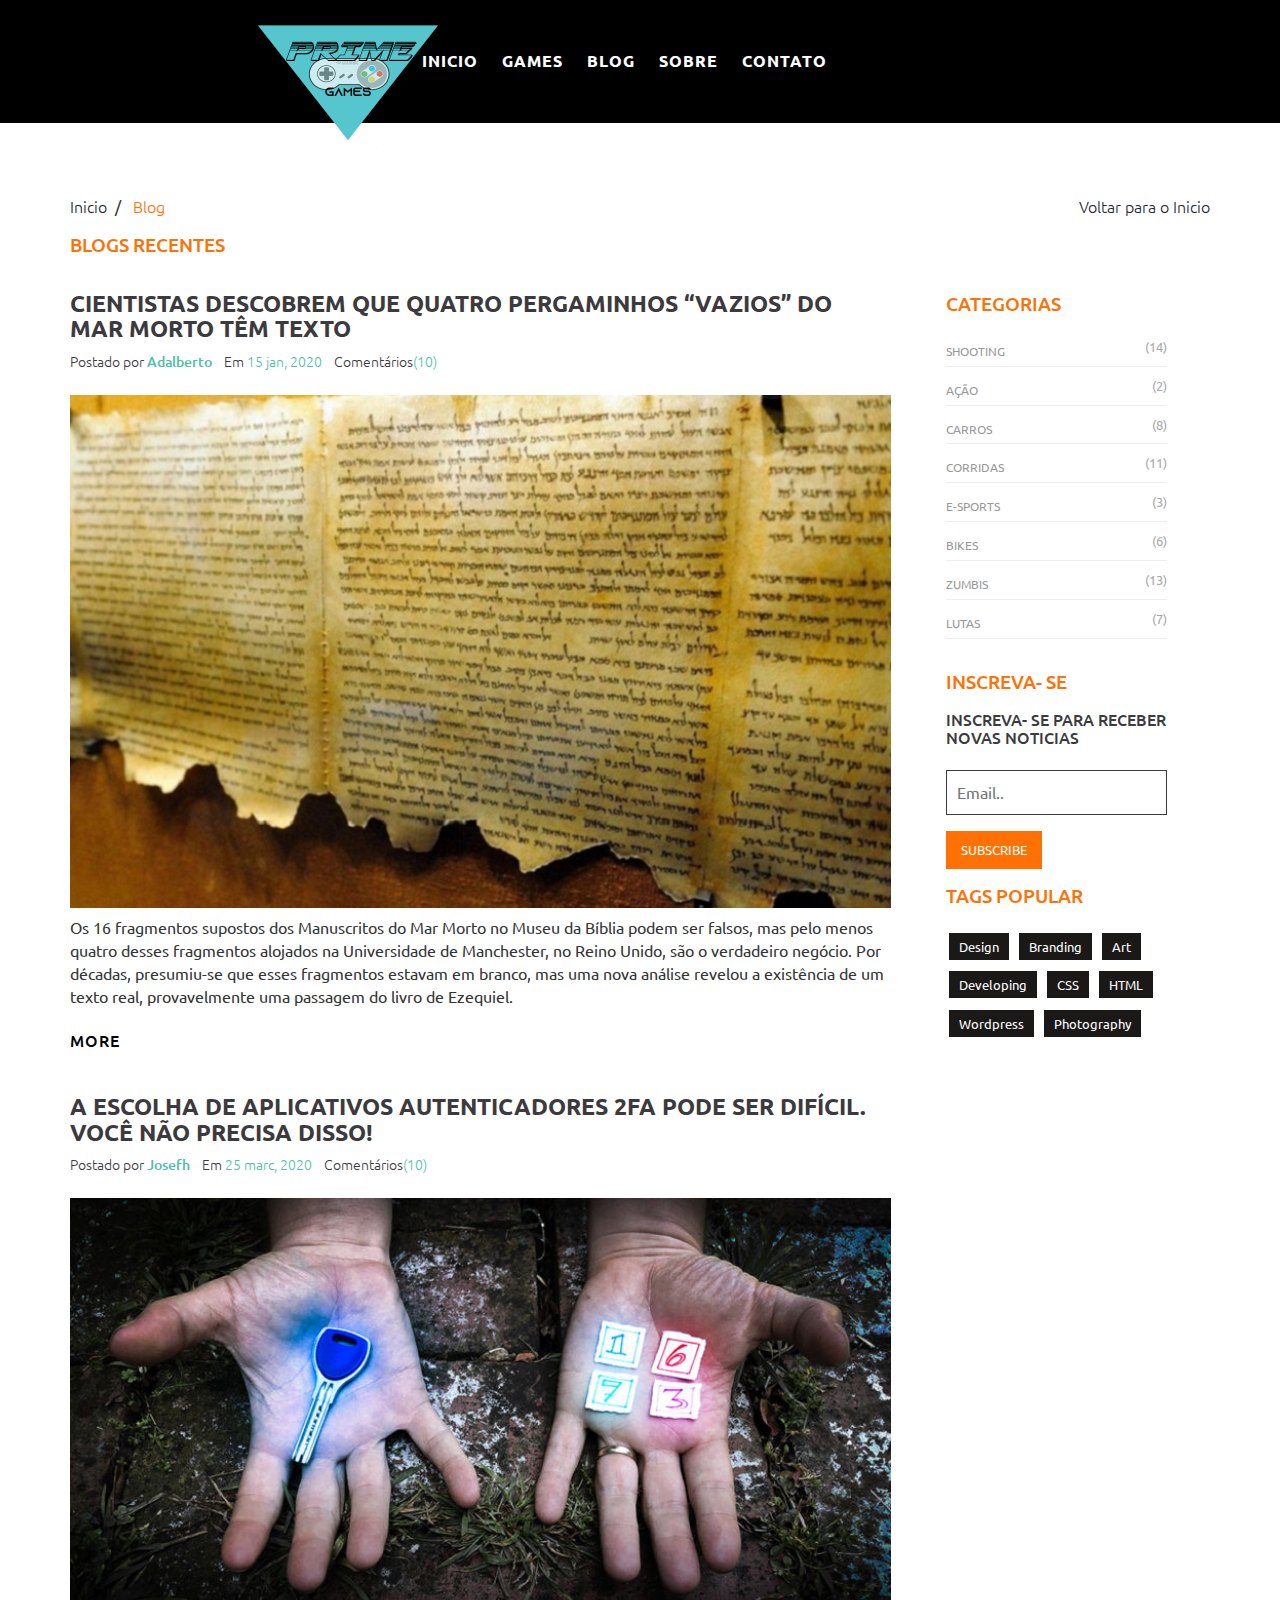
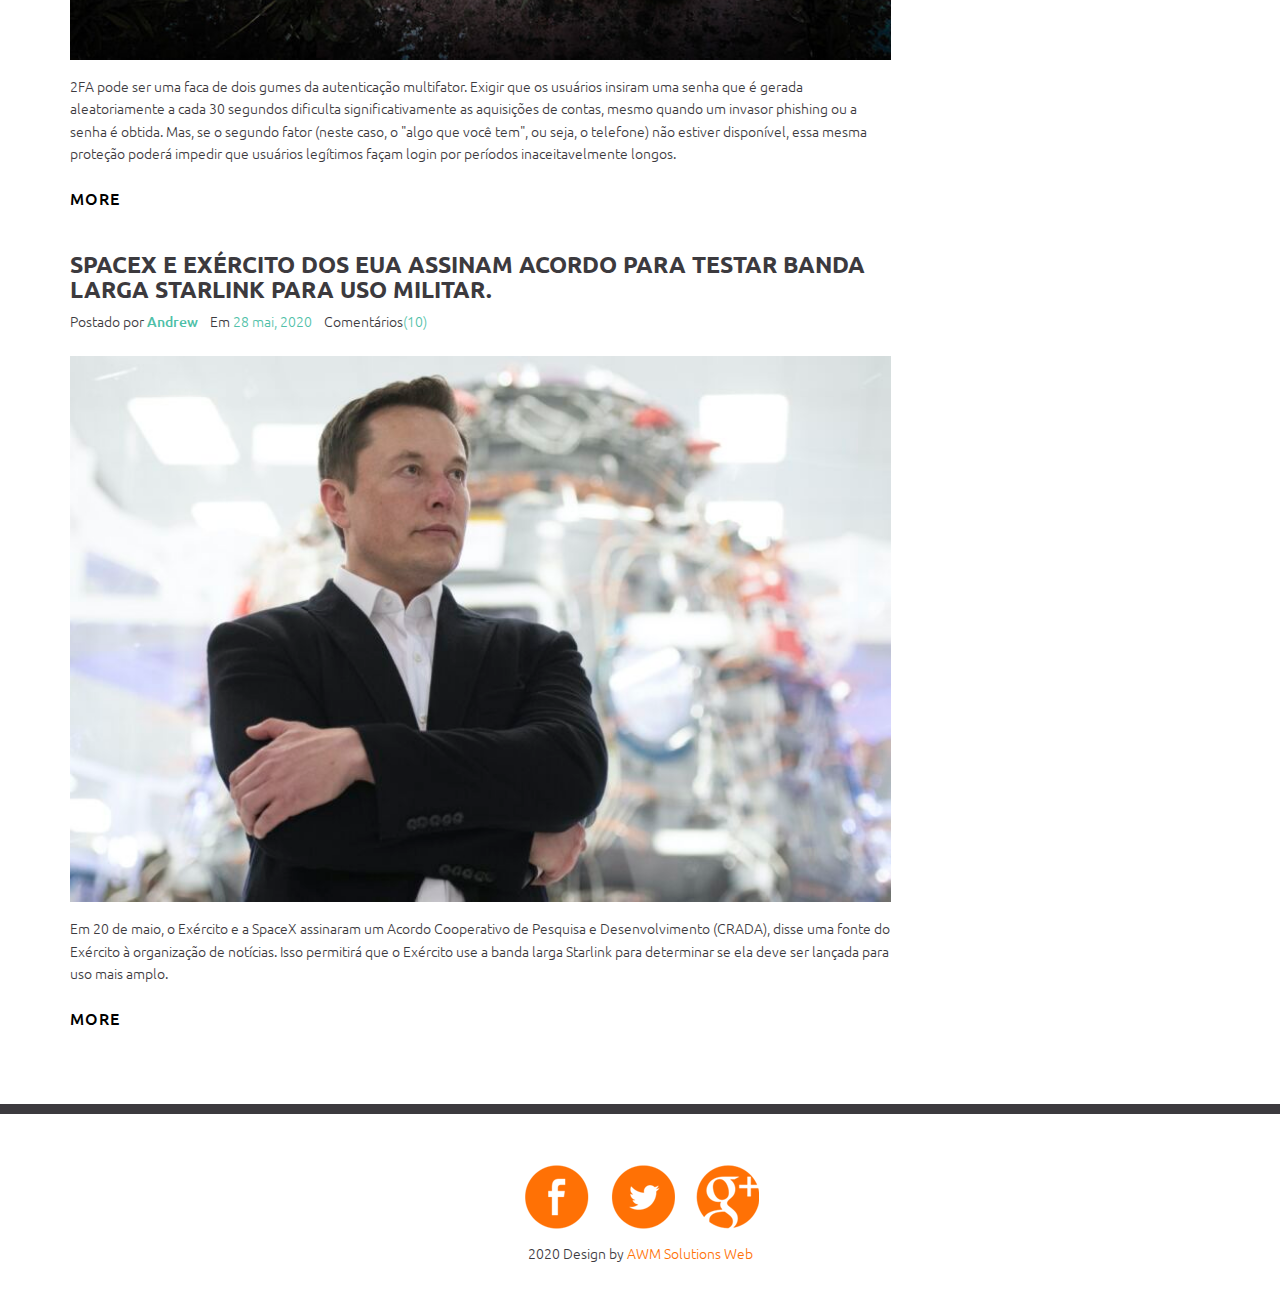
==== blog.html @ 337adcaf "AlteracaoBlogInicio" ====
<!--A Design by W3layouts
Author: W3layout
Author URL: http://w3layouts.com
License: Creative Commons Attribution 3.0 Unported
License URL: http://creativecommons.org/licenses/by/3.0/
-->
<!DOCTYPE HTML>
<html>
<head>
<title>Prime Games</title>
<link href="css/bootstrap.css" rel='stylesheet' type='text/css' />
<!-- jQuery (necessary for Bootstrap's JavaScript plugins) -->
<script src="js/jquery-1.11.0.min.js"></script>
<!-- Custom Theme files -->
<link href="css/style.css" rel='stylesheet' type='text/css' />
<!-- Custom Theme files -->
<meta name="viewport" content="width=device-width, initial-scale=1">
<script type="application/x-javascript"> addEventListener("load", function() { setTimeout(hideURLbar, 0); }, false); function hideURLbar(){ window.scrollTo(0,1); } </script>
<!-- Google Fonts -->
<link href='http://fonts.googleapis.com/css?family=Ubuntu:300,400,500,700' rel='stylesheet' type='text/css'>
</head>
<body>
<!-- Header Starts Here -->
<div class="header">
	<div class="container">
		<div class="logo">
			<a href="index.html"><img src="images/logo.png" alt=""></a>
		</div>
		<span class="menu"></span>
		<div class="navigation">
			<ul class="navig cl-effect-3" >
				<li><a href="index.html">Inicio</a></li>
				<li><a href="games.html">Games</a></li>
				<li><a href="blog.html">Blog</a></li>
				<li><a href="features.html">Sobre</a></li>
				<li><a href="contact.html">Contato</a></li>
			</ul>
			<script>
				$( "span.menu" ).click(function() {
				  $( ".navigation" ).slideToggle( "slow", function() {
				    // Animation complete.
				  });
				});
			</script>
			<div class="clearfix"></div>
		</div>
		<div class="clearfix"></div>
	</div>
</div>
<!-- Header Ends Here -->	
<!-- Games Page Starts here -->
<div class="games">
	<div class="container">
		<div class="page-path">
			<ul class="path-list">
				<li><a href="index.html">Inicio</a></li>&nbsp;&nbsp;/&nbsp;&nbsp;
				<li class="act">Blog</li>
			</ul>
			<p><a href="index.html">Voltar para o Inicio</a></p>
			<div class="clearfix"></div>
		</div>
		<h3 class="page-header">
			Blogs recentes
		</h3>
		<div class="blog-content">
			<div class="blog-post">
				<h3><a href="#">Cientistas descobrem que quatro pergaminhos “vazios” do Mar Morto têm texto</a></h3>
				<div class="post-details">
					<p>Postado por <a href="#">Adalberto</a> &nbsp;&nbsp; Em <span>15 jan, 2020</span> &nbsp;&nbsp; Comentários<span>(10)</span></p>
				</div>
				<img src="images/pegaminho.jpg" alt="">
				Os 16 fragmentos supostos dos Manuscritos do Mar Morto no Museu da Bíblia podem ser falsos, mas pelo menos quatro desses fragmentos alojados na Universidade de Manchester, no Reino Unido, são o verdadeiro negócio. Por décadas, presumiu-se que esses fragmentos estavam em branco, mas uma nova análise revelou a existência de um texto real, provavelmente uma passagem do livro de Ezequiel.</p>
				<nav class="cl-effect-3"><a href="#">More</a></nav>
			</div>
			<div class="blog-post">
				<h3><a href="#">A escolha de aplicativos autenticadores 2FA pode ser difícil. Você não precisa disso!</a></h3>
				<div class="post-details">
					<p>Postado por <a href="#">Josefh</a> &nbsp;&nbsp; Em <span>25 marc, 2020</span> &nbsp;&nbsp; Comentários<span>(10)</span></p>
				</div>
				<img src="images/BlogKey.jpg" alt="">
				<p>2FA pode ser uma faca de dois gumes da autenticação multifator. Exigir que os usuários insiram uma senha que é gerada aleatoriamente a cada 30 segundos dificulta significativamente as aquisições de contas, mesmo quando um invasor phishing ou a senha é obtida. Mas, se o segundo fator (neste caso, o "algo que você tem", ou seja, o telefone) não estiver disponível, essa mesma proteção poderá impedir que usuários legítimos façam login por períodos inaceitavelmente longos.</p>
				<nav class="cl-effect-3"><a href="#">More</a></nav>
			</div>
			<div class="blog-post">
				<h3><a href="#">SpaceX e Exército dos EUA assinam acordo para testar banda larga Starlink para uso militar.</a></h3>
				<div class="post-details">
					<p>Postado por <a href="#">Andrew</a> &nbsp;&nbsp; Em <span>28 mai, 2020</span> &nbsp;&nbsp; Comentários<span>(10)</span></p>
				</div>
				<img src="images/elonMuskArmy.jpg" alt="">
				
				<p>Em 20 de maio, o Exército e a SpaceX assinaram um Acordo Cooperativo de Pesquisa e Desenvolvimento (CRADA), disse uma fonte do Exército à organização de notícias. Isso permitirá que o Exército use a banda larga Starlink para determinar se ela deve ser lançada para uso mais amplo.</p>
				<nav class="cl-effect-3"><a href="#">More</a></nav>
			</div>
		</div>
		<div class="blog-sidebar">
			<h3 class="page-header">Categorias</h3>
			<ul class="product-categories color"><li class="cat-item cat-item-42"><a href="#">Shooting</a> <span class="count">(14)</span></li>
				<li class="cat-item cat-item-60"><a href="#">Ação</a> <span class="count">(2)</span></li>
				<li class="cat-item cat-item-54"><a href="#">Carros</a> <span class="count">(8)</span></li>
				<li class="cat-item cat-item-55"><a href="#">Corridas</a> <span class="count">(11)</span></li>
				<li class="cat-item cat-item-64"><a href="#">E-Sports</a> <span class="count">(3)</span></li>
				<li class="cat-item cat-item-56"><a href="#">Bikes</a> <span class="count">(6)</span></li>
				<li class="cat-item cat-item-57"><a href="#">Zumbis</a> <span class="count">(13)</span></li>
				<li class="cat-item cat-item-58"><a href="#">Lutas</a> <span class="count">(7)</span></li>
			 </ul>
			<h3 class="page-header">Inscreva- se</h3>
			<div class="subscribe">
				<h4>Inscreva- se para receber novas noticias</h4>
				<input type="text" placeholder="Email.." required="" />
				<input type="submit" value="Subscribe" />
			</div>
			<h3 class="page-header">Tags Popular</h3>
			<ul class="tags_links">
					<li><a href="#">Design</a></li>
					<li><a href="#">Branding</a></li>
					<li><a href="#">Art</a></li>
					<li><a href="#">Developing</a></li>
					<li><a href="#">CSS</a></li>
					<li><a href="#">HTML</a></li>
					<li><a href="#">Wordpress</a></li>
					<li><a href="#">Photography</a></li>
			</ul>

		</div>
		<div class="clearfix"></div>
		
	</div>
</div>
<!-- What New Part Endss Here -->
<!-- Footer Starts Here -->
<div class="footer">
	<div class="container">
		<ul class="social">
			<li><i class="fa"></i></li>
			<li><i class="fb"></i></li>
			<li><i class="fc"></i></li>
		</ul>
		<p>2020 Design by <a href="">AWM Solutions Web</a></p>
	</div>
	
</div>
<!-- Footer Ends Here -->
</body>
</html>
---- css/style.css ----
/*
Author: W3layout
Author URL: http://w3layouts.com
License: Creative Commons Attribution 3.0 Unported
License URL: http://creativecommons.org/licenses/by/3.0/
*/
h4, h5, h6,
h1, h2, h3 {margin-top: 0;}
ul, ol {margin: 0;padding:0;}
p {margin: 0;}
body a:hover{
	transition:0.5s all;
	-webkit-transition:0.5s all;
	-o-transition:0.5s all;
	-moz-transition:0.5s all;
	-ms-transition:0.5s all;
	text-decoration:none;
}
html, body{
	font-family: 'Ubuntu', sans-serif;
	font-size:100%;
	background:#fff;
}
/*-- Header Part Starts Here --*/
.header{
	background:#000000;
	padding:2em 0;
	position:relative;
}
.logo{
	position:absolute;
	top:0;
	left:10%;
	padding-top: 0%;
}

.logo img{
	margin-left: 15%;
	width: 25%;
}
.navigation{
	width:70%;
	float:right;
}
ul.navig{
	padding:0;
	width: 65%;
	float: left;
	margin-top: 10px;
}
ul.navig li{
	display: inline-block;
	margin:0 10px;
}
ul.navig li a{
	text-transform:uppercase;
	font-size:1em;
	color:#fff;
	font-weight:700;
}
ul.navig li a:hover{
	color:#ff7105;
}
.search-bar{
	width:35%;
	float:right;
}
.search-bar input[type="text"]{
	width:70%;
	padding:10px;
	border:0;
	background:#4fbfa8;
	margin: 0 -4px 0 0;
	display: inline-block;
	outline: none;
	-webkit-appearance: none;
	vertical-align: -webkit-baseline-middle;
	color:#fff;
}
.search-bar input[type="submit"]{
	width:20%;
	padding:10px;
	background:#ff7105 url(../images/search.png)no-repeat 15px;
	outline:none;
	-webkit-appearance: none;
	border:0;
	display: inline-block;
	vertical-align: -webkit-baseline-middle;
}
.banner{
	background:url(../images/valorant.jpg)no-repeat;
	background-size:cover;
	-webkit-background-size:cover;
	-o-background-size:cover;
	-moz-background-size:cover;
	-ms-background-size:cover;
	min-height:650px;
}
@media(max-width:1440px){
	.banner{
		min-height:600px;	
	}
}
.banner-bot{
	padding:4em 0;
	text-align:center;
}
.banner-bot h2{
	font-size:4em;
	font-weight:700;
	color:#000;
	margin:0em 0 0.5em 0;
}
.banner-bot p{
	font-size:1.1em;
	font-weight:500;
	color:#000;
	line-height:1.8em;
	margin:0 0 0.5em;
}
.banner-bot p:nth-of-type(2){
	font-weight:100;
	font-size:0.875em;
	margin-bottom:2em;
}
.banner-bot a{
	font-size:2em;
	text-transform:uppercase;
	font-weight:700;
	color:#000;
}
nav a , ul.navig a{
	position: relative;
	display: inline-block;
	margin: 0px 0px 10px;
	outline: none;
	color: #fff;
	text-decoration: none;
	text-transform: uppercase;
	letter-spacing: 1px;
	font-weight: 400;
	text-shadow: 0 0 1px rgba(255,255,255,0.3);
	font-size: 1.35em;
}
nav a:hover,
nav a:focus, ul.navig a:hover, ul.navig a:focus {
	outline: none;
}
.cl-effect-3 a {
	padding: 8px 0;
}

.cl-effect-3 a::after {
	position: absolute;
	top: 100%;
	left: 0;
	width: 100%;
	height: 4px;
	background: #ff7105;
	content: '';
	opacity: 0;
	-webkit-transition: opacity 0.3s, -webkit-transform 0.3s;
	-moz-transition: opacity 0.3s, -moz-transform 0.3s;
	transition: opacity 0.3s, transform 0.3s;
	-webkit-transform: translateY(10px);
	-moz-transform: translateY(10px);
	transform: translateY(10px);
}

.cl-effect-3 a:hover::after,
.cl-effect-3 a:focus::after {
	opacity: 1;
	-webkit-transform: translateY(0px);
	-moz-transform: translateY(0px);
	transform: translateY(0px);
}

/*-- Header Part Ends Here --*/
/*-- Gallery Part Starts Here --*/
.gallery{
	background:#4fbfa8;
	padding:2em 0;
	text-align:center;
}
.gallery h3{
	font-size:4em;
	font-weight:700;
	color:#fff;
	margin:0em 0 0.5em 0;
}
/*-- MIXTUP PART --*/
/*	Strip
/*-----------------------------------------------------------------------------------*/
.b-link-stripe{
	position:relative;
	display:inline-block;
	vertical-align:top;
	font-family: 'Open Sans', sans-serif;
	font-weight: 300;
	overflow:hidden;
}
.b-link-stripe .b-wrapper{
	position:absolute;
	width:100%;
	height:100%;
	top:0;
	left:0;
	text-align:center;
	color:#ffffff;
	overflow:hidden;
}
.b-link-stripe .b-line{
	position:absolute;
	top:0;
	bottom:0;
	width:20%;
	background:rgba(15, 207, 140, 0.9);
	transition:all 0.5s linear;
	-moz-transition:all 0.5s linear;
	-ms-transition:all 0.5s linear;
	-o-transition:all 0.5s linear;
	-webkit-transition:all 0.5s linear;
	opacity:0;
	visibility:hidden; /* lt-ie9 */
}
/*-----------------------------------------------------------------------------------*/
/*	Animation effects
/*-----------------------------------------------------------------------------------*/
.b-animate-go{
	text-decoration:none;
}
.b-animate{
	transition: all 0.5s;
	-moz-transition: all 0.5s;
	-ms-transition: all 0.5s;
	-o-transition: all 0.5s;
	-webkit-transition: all 0.5s;
	visibility: hidden;
	font-size:1.1em;
	font-weight:700;
}
.b-animate img{
	margin-top:16%;
	display: -webkit-inline-box;
}
/* lt-ie9 */
.b-animate-go:hover .b-animate{
	visibility:visible;
}
.b-from-left{
	position:relative;
	left:-100%;
}
.b-animate-go:hover .b-from-left{
	left:0;
}
span.m_4{
	font-size:14px;
	font-weight:400;
}
p.m_5 {
	margin: 2% auto 5%;
	width: 70%;
	color: #283A47;
	font-size: 1.1em;
	font-weight: 600;
	line-height: 1.5em;
	text-align: center;
}
ul#filters {
	padding: 0px;
	margin:1em 0;
}
/*--team--*/
.team{
	background:#fff;
	padding:0 0 9% 0;
}
.col_1_of_4:first-child {
	margin-left: 0;
}
.span_1_of_4 {
	width: 22.8%;
}
.col_1_of_4 {
	display: block;
	float: left;
	margin: 1% 0 1% 2.6%;
	background: #FFF;
}
/* lt-ie9 */
.b-link-stripe:hover .b-line{
	visibility:visible;
}
.b-link-stripe .b-line1{
	left:0;
}
.b-link-stripe .b-line2{
	left:20%;
	transition-delay:0.1s !important;
	-moz-transition-delay:0.1s !important;
	-ms-transition-delay:0.1s !important;
	-o-transition-delay:0.1s !important;
	-webkit-transition-delay:0.1s !important;
}
.b-link-stripe .b-line3{
	left:40%;
	transition-delay:0.2s !important;
	-moz-transition-delay:0.2s !important;
	-ms-transition-delay:0.2s !important;
	-o-transition-delay:0.2s !important;
	-webkit-transition-delay:0.2s !important;
}
.b-link-stripe .b-line4{
	left:60%;
	transition-delay:0.3s !important;
	-moz-transition-delay:0.3s !important;
	-ms-transition-delay:0.3s !important;
	-o-transition-delay:0.3s !important;
	-webkit-transition-delay:0.3s !important;
}
.b-link-stripe .b-line5{
	left:80%;
	transition-delay:0.4s !important;
	-moz-transition-delay:0.4s !important;
	-ms-transition-delay:0.4s !important;
	-o-transition-delay:0.4s !important;
	-webkit-transition-delay:0.4s !important;
}
.b-link-stripe:hover .b-line{
	opacity:1;
}

#filters {
	margin: 3% 0;
	padding: 0;
	list-style: none;
	text-align: center;
}
	#filters li {
		display: -webkit-inline-box;
		margin:0 10px;
	}
	#filters li span {
		display: block;
		padding: 10px 20px;
		text-decoration: none;
		color: #fff;
		cursor: pointer;
		font-size:1.5em;
		font-weight: 400;
		text-transform:uppercase;
		border:2px solid #fff;
		border-radius: 50%;
		-webkit-border-radius: 50%;
		-o-border-radius: 50%;
		-moz-border-radius: 50%;
		
	}
	#filters li span.active {
		background:none;
		color: #ff7105;
		border:none;
		border:2px solid #ff7105;
	}
 	#portfoliolist .portfolio {
		width: 30%;
		margin: 2% 2% 0 0;
		display:none;
		float:left;
		overflow:hidden;
	}
	div#portfoliolist {
		padding: 10px 0px;
}
.portfolio.app.mix_all {
width: 55%!important;
}
.portfolio.icon.mix_all {
width: 39%!important;
margin-right: 0!important;
}
.portfolio.logos.mix_all {
width: 42%!important;
}	
.portfolio.card.mix_all {
width: 25%!important;
}
	.portfolio-wrapper {
		overflow:hidden;
		position: relative !important;
		cursor:pointer;
	}
	.portfolio img {
		max-width:100%;
		/*--position: relative;--*/
		transition: all 300ms!important;
		-webkit-transition: all 300ms!important;
		-moz-transition: all 300ms!important;
	}
	.portfolio .label {
		position: absolute;
		width: 100%;
		height:40px;
		bottom:-40px;
	}
	.portfolio .label-bg {
			background: #22B4B8;
			width: 100%;
			height:100%;
			position: absolute;
			top:0;
			left:0;
		}
		.portfolio .label-text {
			color:#fff;
			position: relative;
			z-index:500;
			padding:5px 8px;
		}
			
			.portfolio .text-category {
				display:block;
				font-size:9px;
				font-size: 12px;
				text-transform:uppercase;
			}
/* Self Clearing Goodness */
.container:after { content: "\0020"; display: block; height: 0; clear: both; visibility: hidden; }
.clearfix:before,
.clearfix:after,
.row:before,
.row:after {
  content: '\0020';
  display: block;
  overflow: hidden;
  visibility: hidden;
  width: 0;
  height: 0; }
.row:after,
.clearfix:after {
  clear: both; }
.row,
.clearfix {
  zoom: 1; }

.clear {
  clear: both;
  display: block;
  overflow: hidden;
  visibility: hidden;
  width: 0;
  height: 0;
}
.b-wrapper:hover {
	background: rgba(255, 113, 5, 0.47);
	transition: 0.5s all;
	-webkit-transition: 0.5s all;
	-o-transition: 0.5s all;
	-moz-transition: 0.5s all;
	-ms-transition: 0.5s all;
	
}
/*-- MIXTUP PART --*/
/*-- Gallery Part Ends Here --*/
/*-- Video search Parts starts Here --*/
.video-serch{
	background:url(../images/fortniteEdit.jpg)no-repeat;
	background-size:cover;
	-webkit-background-size:cover;
	-moz-background-size:cover;
	-o-background-size:cover;
	-ms-background-size:cover;
	padding:4em 0;
}

.vid-col p{
	font-size:1.2em;
	font-weight:500;
	font-style:italic;
	color:#fff;
	line-height:1.8em;
	margin:0.5em 0;
	text-shadow: 0 0 0.2em #000, 0 0 0.2em #f87;
}
.vid-col p:nth-of-type(2){
	font-style:normal;
	font-size:0.875em;
	font-weight:100;
	margin:1em 0;
}
.more{
	margin:2em 0;
}
.more a{
	font-size:0.875em;
	color:#fff;
	background:#ff7105;
	padding:10px 15px;
	font-weight:500;
}
.more a:hover{
	background:#4fbfa8;
}
.vid-coll{
	position:relative;
}
.play-but{
	position:absolute;
	top:40%;
	left:40%;
}
.vid-coll img{
	width:100%;
}
	
/*-- Video search Parts Ends Here --*/
/*-- What new Part Starts Here --*/
.what-new{
	padding:2em 0 4em;
	text-align:center;
}
.what-new h3{
	font-size:4em;
	font-weight:700;
	color:#000;
	margin:0.5em 0;
}
.blog-news{
	border-bottom:1px solid rgba(60, 58, 62, 0.19);
	padding:0;
}
.blog-news-grid{
	padding:2em;
	border-right:1px solid rgba(60, 58, 62, 0.19);
	width:50%;
	float:left;
	text-align:left;
}
.news-grid-left{
	width:40%;
	margin-right:2%;
	float:left;
}
.news-grid-right{
	width:57%;
	float:left;
}
.news-grid-left h4{
	font-weight:500;
	color:#3c3a3e;
	font-size:10em;
	margin:-24px 0 -18px;
}
.news-grid-left small{
	font-size:1em;
	color:#3c3a3e;
	font-weight: 100;
	font-style: italic;
	padding-left:20px;
}	
.news-grid-right h4{
	font-size:1.3em;
	font-weight:500;
	color:#3c3a3e;
	margin:0 0 0.5em 0;
}
.news-grid-right p{
	font-size:1em;
	font-weight:100;
	color:#3c3a3e;
	line-height:1.6em;
}
.b_n_g{
	margin-right:0;
	border-right:0;
}
.b_n{
	border-bottom:0;
}
	
/*-- What new Part Ends Here --*/
/*-- Footer part Starts Here --*/
.footer{
	padding:2em 0;
	text-align:center;
	border-top:10px solid #3c3a3e;
}
ul.social{
	padding:0;
	margin:1em 0 0.5em 0;
}
ul.social li{
	display:inline-block;
	margin:0 5px;
}
ul.social li i{
	width:70px;
	height:70px;
	background:url(../images/social-icons.png)no-repeat;
	display:inline-block;
	cursor:pointer;
}
ul.social li i:hover{
	opacity:0.5;
}
ul.social li i.fa{
	background-position:0px 0px;
}
ul.social li i.fb{
	background-position:-70px 0px;
}
ul.social li i.fc{
	background-position:-142px 0px;
}
.footer p{
	font-size:0.85em;
	color:#3c3a3e;
	font-weight:100;
}
.footer p a{
	color:#ff7105;
}
.footer p a:hover{
	color:#4fbfa8;
}

/*-- Footer part Ends Here --*/
/*-- Games Page Starts Here --*/
.games{
	padding:4em 0 2em;
}
.page-path{
	margin:0.5em 0 1em;
}
.page-path p{
	font-size:1em;
	font-weight:300;
	color:#000;
	float:right;
}
ul.path-list{
	padding:0;
	float:left;
}
ul.path-list li{
	display: inline-block;
	font-size:1em;
	font-weight:300;
	color:#000;
}
ul.path-list li a:hover, .page-path p a:hover{
	color:#4fbfa8;
}
ul.path-list li.act{
	color:#ff7105;
}
h3.page-header{
	font-size:1.2em;
	color:#ff7105;
	font-weight:500;
	margin:0.5em 0 1em;
	text-transform:uppercase;
}
.main{
	width:85%;
	float:left;
}
.side-bar{
	width:15%;
	float:left;
	padding:10px 0;
	background: aliceblue;
}
.side-bar h4{
	font-size:1.1em;
	text-transform:uppercase;
	font-weight: 500;
	text-align:center;
	margin: 0 0 1em;
}
ul.game-list{
	padding:0;
	margin:0.5em 0; 
}
ul.game-list li{
	display:block;
	
}
ul.game-list li a{
	font-size:0.875em;
	color:#3c3a3e;
	font-weight:100;
	padding:0.2em 1em 0.5em;
	border-bottom:1px solid #3c3a3e;
	display:block;
	text-transform:uppercase;
}
ul.game-list li a:hover{
	color:#ff7105;
}
.view {
   width: 300px;
   height: 200px;
   margin: 10px;
   float: left;
   border: 10px solid #fff;
   overflow: hidden;
   position: relative;
   text-align: center;
   -webkit-box-shadow: 1px 1px 2px #e6e6e6;
   -moz-box-shadow: 1px 1px 2px #e6e6e6;
   box-shadow: 1px 1px 2px #e6e6e6;
   cursor: default;
   background: #fff url(../images/bgimg.jpg) no-repeat center center;
}
.view .mask,.view .content {
   width: 300px;
   height: 200px;
   position: absolute;
   overflow: hidden;
   top: 0;
   left: 0;
}
.view img {
   display: block;
   position: relative;
   width: 100%;
   min-height: 100%;
}
.view h2 {
   text-transform: uppercase;
   color: #fff;
   text-align: center;
   position: relative;
   font-size: 17px;
   padding: 10px;
   background: rgba(0, 0, 0, 0.8);
   margin: 20px 0 0 0;
}
.view p {
   font-family: Georgia, serif;
   font-style: italic;
   font-size: 12px;
   position: relative;
   color: #fff;
   padding: 10px 20px 20px;
   text-align: center;
}
.view a.info {
   display: inline-block;
   text-decoration: none;
   padding: 7px 14px;
   background: #000;
   color: #fff;
   text-transform: uppercase;
   -webkit-box-shadow: 0 0 1px #000;
   -moz-box-shadow: 0 0 1px #000;
   box-shadow: 0 0 1px #000;
}
.view a.info:hover {
   -webkit-box-shadow: 0 0 5px #000;
   -moz-box-shadow: 0 0 5px #000;
   box-shadow: 0 0 5px #000;
}
.view-first img {
   -webkit-transition: all 0.2s linear;
   -moz-transition: all 0.2s linear;
   -o-transition: all 0.2s linear;
   -ms-transition: all 0.2s linear;
   transition: all 0.2s linear;
}
.view-first .mask {
   -ms-filter: "progid: DXImageTransform.Microsoft.Alpha(Opacity=0)";
   filter: alpha(opacity=0);
   opacity: 0;
   background-color: rgba(219,127,8, 0.7);
   -webkit-transition: all 0.4s ease-in-out;
   -moz-transition: all 0.4s ease-in-out;
   -o-transition: all 0.4s ease-in-out;
   -ms-transition: all 0.4s ease-in-out;
   transition: all 0.4s ease-in-out;
}
.view-first h2 {
   -webkit-transform: translateY(-100px);
   -moz-transform: translateY(-100px);
   -o-transform: translateY(-100px);
   -ms-transform: translateY(-100px);
   transform: translateY(-100px);
   -ms-filter: "progid: DXImageTransform.Microsoft.Alpha(Opacity=0)";
   filter: alpha(opacity=0);
   opacity: 0;
   -webkit-transition: all 0.2s ease-in-out;
   -moz-transition: all 0.2s ease-in-out;
   -o-transition: all 0.2s ease-in-out;
   -ms-transition: all 0.2s ease-in-out;
   transition: all 0.2s ease-in-out;
}
.view-first p {
   -webkit-transform: translateY(100px);
   -moz-transform: translateY(100px);
   -o-transform: translateY(100px);
   -ms-transform: translateY(100px);
   transform: translateY(100px);
   -ms-filter: "progid: DXImageTransform.Microsoft.Alpha(Opacity=0)";
   filter: alpha(opacity=0);
   opacity: 0;
   -webkit-transition: all 0.2s linear;
   -moz-transition: all 0.2s linear;
   -o-transition: all 0.2s linear;
   -ms-transition: all 0.2s linear;
   transition: all 0.2s linear;
}
.view-first:hover img {
   -webkit-transform: scale(1.1,1.1);
   -moz-transform: scale(1.1,1.1);
   -o-transform: scale(1.1,1.1);
   -ms-transform: scale(1.1,1.1);
   transform: scale(1.1,1.1);
}
.view-first a.info {
   -ms-filter: "progid: DXImageTransform.Microsoft.Alpha(Opacity=0)";
   filter: alpha(opacity=0);
   opacity: 0;
   -webkit-transition: all 0.2s ease-in-out;
   -moz-transition: all 0.2s ease-in-out;
   -o-transition: all 0.2s ease-in-out;
   -ms-transition: all 0.2s ease-in-out;
   transition: all 0.2s ease-in-out;
}
.view-first:hover .mask {
   -ms-filter: "progid: DXImageTransform.Microsoft.Alpha(Opacity=100)";
   filter: alpha(opacity=100);
   opacity: 1;
}
.view-first:hover h2,
.view-first:hover p,
.view-first:hover a.info {
   -ms-filter: "progid: DXImageTransform.Microsoft.Alpha(Opacity=100)";
   filter: alpha(opacity=100);
   opacity: 1;
   -webkit-transform: translateY(0px);
   -moz-transform: translateY(0px);
   -o-transform: translateY(0px);
   -ms-transform: translateY(0px);
   transform: translateY(0px);
}
.view-first:hover p {
   -webkit-transition-delay: 0.1s;
   -moz-transition-delay: 0.1s;
   -o-transition-delay: 0.1s;
   -ms-transition-delay: 0.1s;
   transition-delay: 0.1s;
}
.view-first:hover a.info {
   -webkit-transition-delay: 0.2s;
   -moz-transition-delay: 0.2s;
   -o-transition-delay: 0.2s;
   -ms-transition-delay: 0.2s;
   transition-delay: 0.2s;
}
				
/*-- Games Page Ends Here --*/
/*-- Blog Page Starts Here ---*/
.blog-content{
	width:72%;
	float:left;
	margin-right:2%;
}
.blog-sidebar{
	width:25%;
	padding:0 2em;
	float:left;
}
.blog-post{
	margin:0.5em 0 2em;
}
.blog-post h3, .blog-post h3 a{
	font-size:1.2em;
	text-transform:uppercase;
	color:#3c3a3e;
	font-weight:700;
	margin:0;
}
.post-details{
	margin:0.5em 0;
}
.post-details p{
	font-size:1em;
	color:#3c3a3e;
	font-weight:100;
}
.post-details p a{
	font-weight:500;
	color:#4fbfa8
}
.post-details p span{
	color:#4fbfa8
}
.blog-post img{
	width:100%;
	margin:0.5em 0;
}
.blog-post h4{
	font-size: 1em;
	color:#3c3a3e;
	font-weight:500;
	text-transform:uppercase;
	margin:0.5em 0;
	line-height:1.6em;
}
.blog-post p{
	font-size:0.875em;
	color:#3c3a3e;
	font-weight:100;
	line-height:1.6em;
	margin:0.5em 0;
}
.blog-post nav a{
	font-size:1em;
	color:#000;
	font-weight:500;
	padding-bottom:0;
}
ul.product-categories{
	margin:0 0 2em;
	padding: 0;
	list-style-type: none;
}
ul.product-categories li {
	padding: 5px 0;
	border-bottom: 1px solid #eee;
	margin-bottom: 5px;
	text-transform: uppercase;
}
ul.product-categories li a:hover{
	text-decoration:none;
	color:#E23535;
}
.product-categories li span.count {
	float: right;
	margin-left: 6px;
	color: #aaa;
	font-size:0.8125em;
}
ul.product-categories li  a {
	-webkit-transition: background 350ms ease-in-out,border-color 350ms ease-in-out,color 150ms ease-in-out;
	-moz-transition: background 350ms ease-in-out,border-color 350ms ease-in-out,color 150ms ease-in-out;
	-ms-transition: background 350ms ease-in-out,border-color 350ms ease-in-out,color 150ms ease-in-out;
	-o-transition: background 350ms ease-in-out,border-color 350ms ease-in-out,color 150ms ease-in-out;
	transition: background 350ms ease-in-out,border-color 350ms ease-in-out,color 150ms ease-in-out;
	font-size: 12px;
	color: #999;
}

.blog-sidebar h3{
	padding:0;
}
.subscribe{
	margin:1em 0;
}
.subscribe h4{
	font-size:1em;
	color:#3c3a3e;
	font-weight:500;
	text-transform:uppercase;
	margin:0 0 0.5em;
}
.subscribe input[type="text"]{
	width:100%;
	border:1px solid #3c3a3e;
	padding:10px;
	margin:1em 0;
	outline:none;
	-webkit-appearance: none;
}
.subscribe input[type="submit"]{
	background:#ff7105;
	padding:10px 15px;
	color:#fff;
	text-transform:uppercase;
	outline:none;
	-webkit-appearance: none;
	border:0;
	font-size:0.8em;
}
.subscribe input[type="submit"]:hover{
	background:#4fbfa8;
	transition:0.5s all;
	-webkit-transition:0.5s all;
	-o-transition:0.5s all;
	-moz-transition:0.5s all;
	
}
ul.tags_links{
	padding:0;
	list-style:none;
	width:100%;
}
ul.tags_links li {
	display: inline-block;
	margin: 8px 3px;
}
ul.tags_links li a {
	color:#fff;
	font-size:0.8125em;
	background: #1a1918;
	padding: 5px 10px;
}
ul.tags_links li a:hover{
	text-decoration:none;
}
ul.tags_links li a:hover{
	background:#c5996c;
	color:#fff;
}
/*-- Blog Page Ends Here ---*/
/*-- About Page Starts Here --*/
.about-top{
	margin:0 0 2em;
}
.about-top img{
	float:left;
	margin-right:3%;
}
.about-details{
	width:60%;
	float:left;
}
.about-details h4{
	font-size:1.1em;
	text-transform:uppercase;
	font-weight:500;
	line-height:1.6em;
	margin-bottom:0.5em;
	color:#3c3a3e;
}
.about-details p, .blog-content p{
	font-size:0.875em;
	color:#3c3a3e;
	font-weight:100;
	line-height:1.6em;
	margin-bottom:1em;
}
.about-details a{
	font-size:0.875em;
	text-transform: uppercase;
	font-weight:300;
	background:#ff7105;
	padding:10px 15px;
	color:#fff;
}
.about-details a:hover, .caption a:hover{
	background:#4fbfa8;
}
.fetures{
	position:relative;
	margin:0 0 1em;
}
.fetures img{
	width:100%;
}
.caption{
	position:absolute;
	top:10%;
}
.caption a{
	font-size:0.875em;
	text-transform: uppercase;
	font-weight:300;
	background:#ff7105;
	padding:10px 15px;
	color:#fff;
}
/*-- About Page Ends Here --*/
/*-- Contact Page Starts Here --*/
.map iframe{
	width:100%;
	height:250px;
}
.map{
	margin:1em 0;
}
.contact-box{
	width:70%;
	float:left;
	margin-right:3%;
}
.address-box{
	width:27%;
	float:left;
}
.text{
	margin:1em 0;
}
.text input[type="text"]{
	width:31%;
	margin-right:2%;
	padding:10px;
	border:1px solid #ff7105;
	outline:none;
	-webkit-appearance:none;
}
.text textarea{
	width:97.7%;
	height:250px;
	border:1px solid #ff7105;
	outline:none;
	-webkit-appearance:none;
	padding:10px;
	resize:none;
}
.text-but{
	margin:1em 0;
	text-align:center;
}
.text-but input[type="submit"], .text-cmt input[type="submit"]{
	font-size:0.875em;
	color:#fff;
	text-transform:uppercase;
	background:#ff7105;
	padding:10px 20px;
	outline:none;
	-webkit-appearance:none;
	cursor: pointer;
	border:0;
}
.text-but input[type="submit"]:hover, .text-cmt input[type="submit"]:hover{
	background:#4fbfa8;
	transition:0.5s all;
	-webkit-transition:0.5s all;
	-o-transition:0.5s all;
	-moz-transition:0.5s all;
	-ms-transition:0.5s all;
}
.address-box h4{
	font-size:0.875em;
	color:#000;
	font-weight:500;
	text-transform:uppercase;
	margin-bottom:0.5em;
}
.address-box p{
	font-size:0.8em;
	font-weight:100;
	line-height:1.6em;
	margin:0.5em 0;
}
.address-box a{
	font-size:0.8em;
	color:#4fbfa8;
	font-weight:100;
}
/*-- Contact Page Ends Here --*/
/*-- Single Page Starts Here --*/
.comment-box{
	margin:2em 0;
}
.text-cmt{
	margin:1em 0;
}
.text-cmt input[type="text"]{
	width:47%;
	margin-right:2%;
	padding:10px;
	border:1px solid #ff7105;
	outline:none;
	-webkit-appearance:none;
}
.text-cmt textarea{
	width:96.4%;
	height:150px;
	border:1px solid #ff7105;
	outline:none;
	-webkit-appearance:none;
	padding:10px;
	resize:none;
}
/*-- Single Page Ends Here --*/
/*-- Media Queries Starts Here --*/
@media(max-width:1024px){
	.logo a img {
		width: 65%;
	}
	.navigation {
		width: 76%;
	}
	.header {
		padding: 2em 0 1em;
	}
	ul.navig li a {
		font-size: 0.875em;
	}
	ul.navig {
		margin-top: 0px;
	}
	.banner {
		min-height: 369px;
	}
	.news-grid-left h4 {
		font-size: 8em;
		margin: -16px 0 -10px;
	}
	.news-grid-right h4 {
		font-size: 1.1em;
	}
	.news-grid-right p {
		font-size: 0.875em;
	}
	.view, .view .mask, .view .content {
		width: 235px;
		height: 165px;
	}
	.view-first img {
		width: 100%;
	}
	.about-details {
		width: 52%;
	}
	.about-details h4 {
		font-size: 1em;
	}
	.text input[type="text"]:nth-of-type(3) {
		margin-right: 0;
	}
}
@media(max-width:768px){
	span.menu{
		width:32px;
		height:32px;
		background:url(../images/nav.png)no-repeat;
		display: inline-block;
		cursor: pointer;
	}
	.navigation{
		width:100%;
		display: none;
		text-align:center;
		background:#fff;
		padding:0.5em 0;
		margin-top:10px;
	}
	ul.navig{
		float:none;
		width:100%;
	}
	ul.navig li{
		display:block;
	}
	ul.navig li a{
		color:#000;
		display: block;
	}
	.search-bar {
		width: 43%;
		float:none;
		margin:0 auto;
	}
	.header {
		padding: 1em 0 1em;
	}
	.banner {
		min-height: 341px;
	}
	.banner-bot h2 {
		font-size: 3em;
	}
	.banner-bot {
		padding: 2em 0;
	}
	.banner-bot p {
		font-size: 0.875em;
	}
	.banner-bot a {
		font-size: 1.5em;
		padding: 4px 0;
	}
	.gallery h3 {
		font-size: 3em;
	}
	.vid-coll img {
		width: 57%;
	}
	.play-but {
		top: 38%;
		left: 26%;
	}
	.what-new h3 {
		font-size: 3em;
		margin: 0em 0 0.5em;
	}
	.news-grid-left h4 {
		font-size: 3em;
		margin: 0px 0 0px;
	}
	.news-grid-left small {
		font-size: 0.8em;
		padding-left: 0px;
	}
	.news-grid-right p {
		font-size: 0.875em;
		height: 39px;
		overflow: hidden;
	}
	.side-bar {
		display: none;
	}
	.main {
		width: 100%;
	}
	.view{
		width: 45%;
		height: 209px
	}
	.view .mask, .view .content{
	 	width: 100%;
		height: 209px;
	}
	.view.view-first:nth-of-type(9) {
		display: none;
	}
	.blog-content {
		width: 100%;
	}
	.blog-sidebar {
		width: 100%;
	}
	.fetures {
		text-align: center;
	}
	.fetures img {
		width: 43%;
	}
	.contact-box {
		width: 100%;
	}
	.address-box {
		width: 100%;
	}
}
@media(max-width:640px){
	.about-top img {
		width: 40%;
	}
	.about-details h4 {
		font-size: 0.8em;
		height: 20px;
		overflow: hidden;
	}
	.about-details p{
		height: 159px!important;
		overflow: hidden;
		font-size: 0.8em;
	}
	 .blog-content p:nth-of-type(3){
	 	display: none;
	 }
	 .blog-content p{
	 	height:90px;
	 	overflow: hidden;
	 }
}
@media(max-width:480px){
	.logo a img {
		width: 37%;
	}
	.header {
		padding: 0.5em 0;
	}
	.search-bar {
		width: 55%;
	}
	.banner {
		min-height: 224px;
	}
	.banner-bot h2 {
		font-size: 2em;
	}
	.banner-bot p {
		font-size: 0.85em;
		height: 50px;
		overflow: hidden;
	}
	.banner-bot a {
		font-size: 1.2em;
		padding: 4px 0;
	}
	.banner-bot p:nth-of-type(2) {
		font-size: 0.85em;
		margin-bottom: 0.5em;
	}
	.gallery h3 {
		font-size: 2em;
	}
	#filters li span {
		padding: 6px 10px;
		font-size: 0.8em;
	}
	.portfolio.app.mix_all {
		width: 100%!important;
	}
	.portfolio.icon.mix_all {
		width: 59%!important;
		margin-right: 3%!important;
	}
	.portfolio.card.mix_all {
		width: 37.5%!important;
		margin-right: 0!important;
	}
	.portfolio.logos.mix_all {
		width: 59%!important;
	}
	.video-serch {
		padding: 2em 0;
	}
	.vid-col p {
		font-size: 1em;
	}
	.vid-col p:nth-of-type(2) {
		margin: 1em 0 0;
		height: 69px;
		overflow: hidden;
	}
	.what-new h3 {
		font-size: 2em;
	}
	.blog-news-grid {
		padding: 1em;
	}
	ul.social li i {
		width: 32px;
		height: 32px;
		background-size: 300%;
	}
	ul.social li i.fb {
		background-position: -32px 0px;
	}
	ul.social li i.fc {
		background-position: -65px 0px;
	}
	.footer {
		padding: 0em 0 1em;
	}
	.view , .view .mask, .view .content{
		height: 141px;
	}
	.view-first:hover p {
		display: none;
	}
	.mask h2{
		margin-bottom:1em;
	}
	.blog-post h3, .blog-post h3 a {
		font-size: 1em;
		line-height: 1.6em;
	}
	h3.page-header {
		font-size: 1.2em;
		margin: 0.5em 0 0em;
	}
	.post-details {
		margin: 0.5em 0;
		height: 20px;
	}
	.blog-post h4 {
		height: 20px;
		overflow: hidden;
	}
	.blog-content p:nth-of-type(2){
		display:none;
	}
	.about-details p {
		height: 97px!important;
	}
	.games {
		padding: 1em 0 2em;
	}
	.map iframe {
		height: 157px;
	}
	.text input[type="text"] {
		width: 100%;
		margin-bottom: 3%;
	}
	.text {
		margin: 0em 0 0;
	}
	.text textarea {
		width: 100%;
		height:170px;
	}
	.logo{
		width: 70%;
	}

}
@media(max-width:320px){
	.logo a img {
		width: 44%;
	}
	.logo {
		left: 6%;
	}
	.search-bar {
		width: 89%;
	}
	.banner {
		min-height: 160px;
	}
	.banner-bot h2 {
		font-size: 1.5em;
	}
	.gallery h3 {
		font-size: 1.5em;
	}
	.news-grid-left h4 {
		font-size: 2em;
	}
	.news-grid-right h4 {
		font-size: 0.85em;
	}
	.blog-news-grid {
		padding: 1em 0.5em;
	}
	.what-new h3 {
		font-size: 1.5em;
	}
	.what-new {
		padding: 2em 0 1em;
	}
	.view{
		margin:5px;
		border:0px;
	}
	.view, .view .mask, .view .content {
		height: 88px;
	}
	.view h2 {
		font-size: 13px;
		padding: 7px;
		margin: 8px 0 7px 0;
	}
	.blog-post h3, .blog-post h3 a {
		font-size: 0.9em;
		height: 21px;
		overflow: hidden;
	}
	.post-details {
		margin: 0.2em 0 1em;
		height: 2px;
	}


}

/*-- Media Queries Ends Here --*/
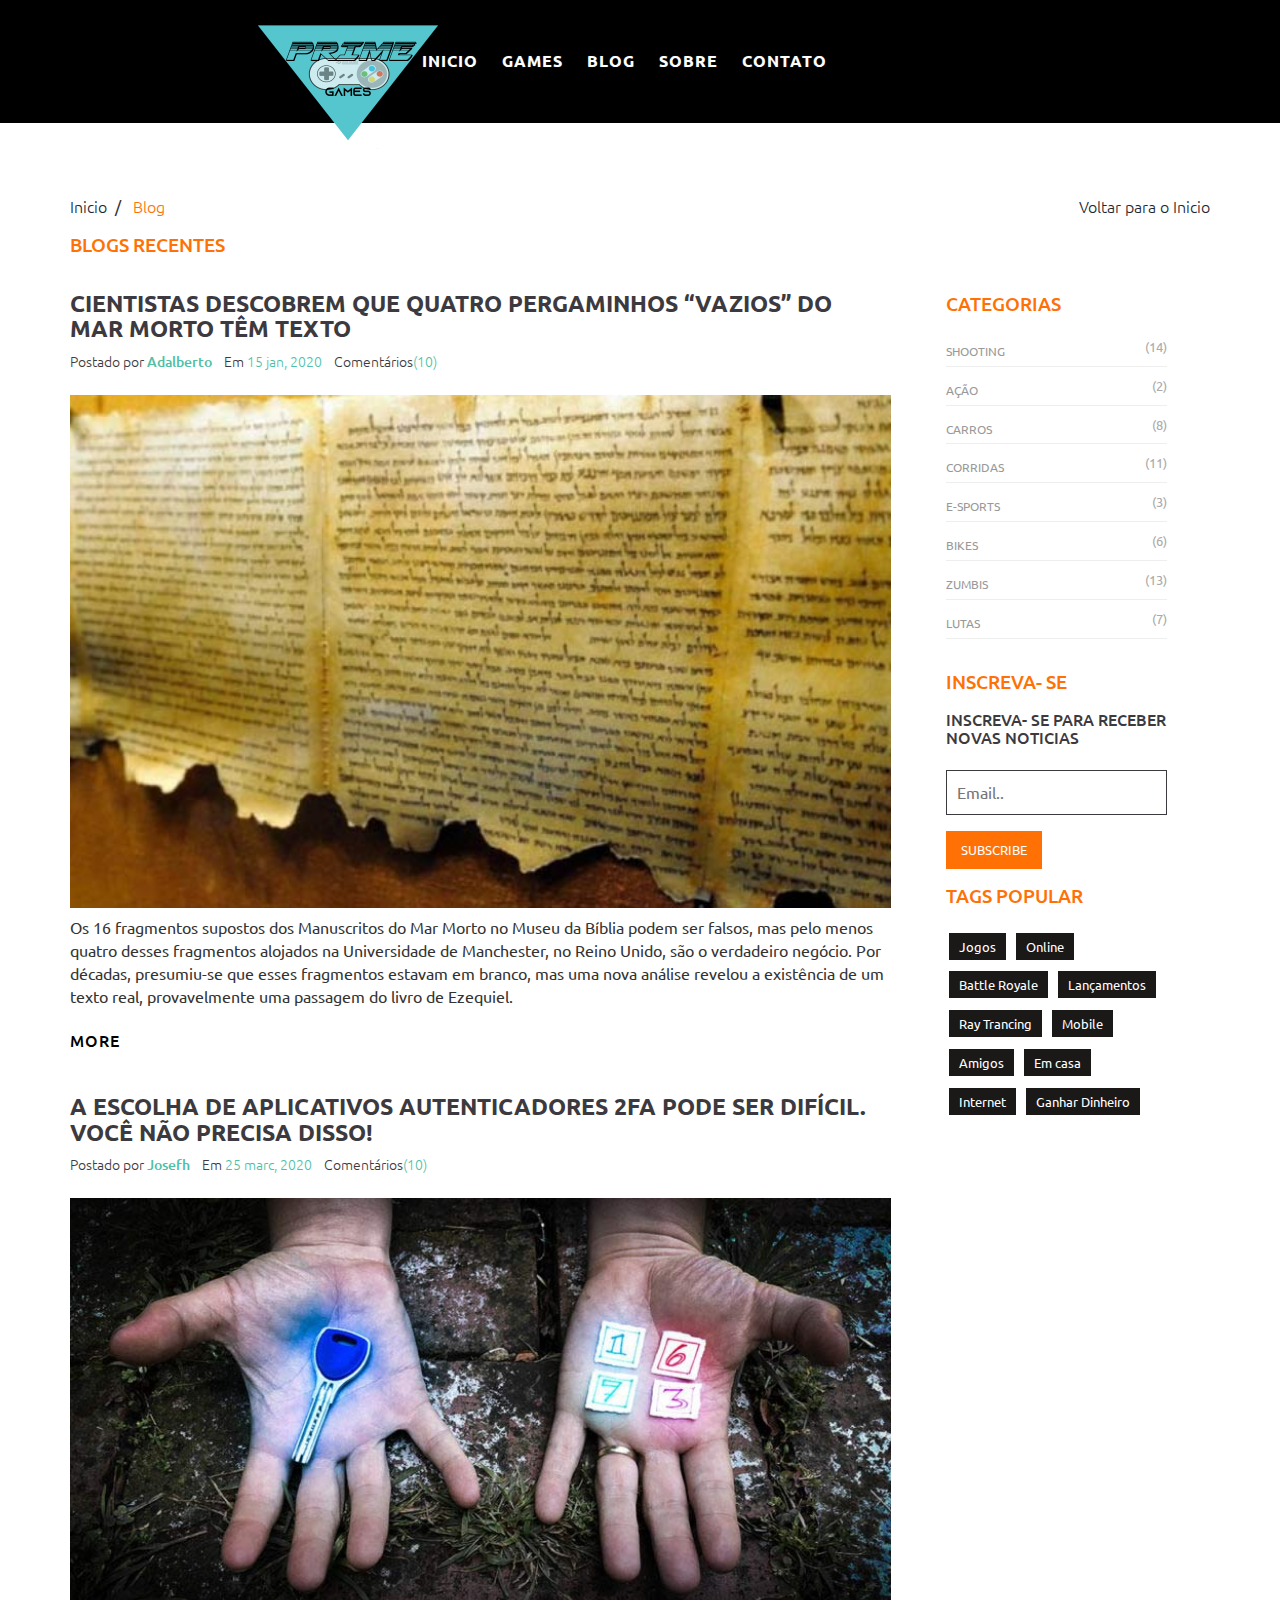
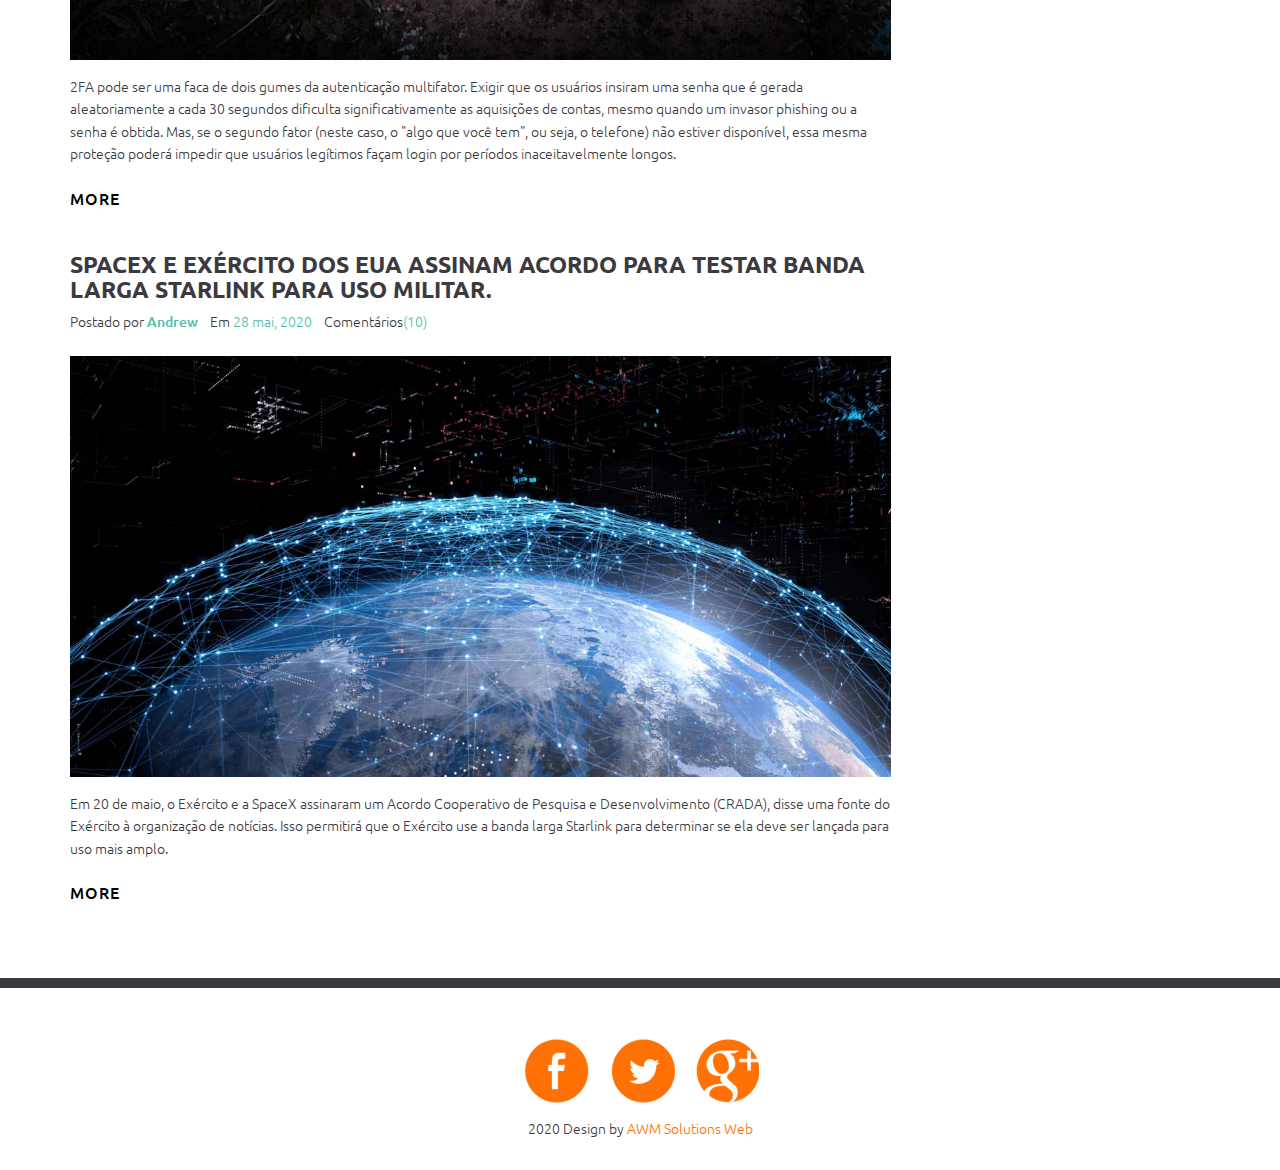
==== commit 46b31e83: "AlteracaoImagensEBlog" ====
--- a/blog.html
+++ b/blog.html
@@ -86,7 +86,7 @@
 				<div class="post-details">
 					<p>Postado por <a href="#">Andrew</a> &nbsp;&nbsp; Em <span>28 mai, 2020</span> &nbsp;&nbsp; Comentários<span>(10)</span></p>
 				</div>
-				<img src="images/elonMuskArmy.jpg" alt="">
+				<img src="images/starlink.jpg" alt="">
 				
 				<p>Em 20 de maio, o Exército e a SpaceX assinaram um Acordo Cooperativo de Pesquisa e Desenvolvimento (CRADA), disse uma fonte do Exército à organização de notícias. Isso permitirá que o Exército use a banda larga Starlink para determinar se ela deve ser lançada para uso mais amplo.</p>
 				<nav class="cl-effect-3"><a href="#">More</a></nav>
@@ -111,14 +111,16 @@
 			</div>
 			<h3 class="page-header">Tags Popular</h3>
 			<ul class="tags_links">
-					<li><a href="#">Design</a></li>
-					<li><a href="#">Branding</a></li>
-					<li><a href="#">Art</a></li>
-					<li><a href="#">Developing</a></li>
-					<li><a href="#">CSS</a></li>
-					<li><a href="#">HTML</a></li>
-					<li><a href="#">Wordpress</a></li>
-					<li><a href="#">Photography</a></li>
+					<li><a href="#">Jogos</a></li>
+					<li><a href="#">Online</a></li>
+					<li><a href="#">Battle Royale</a></li>
+					<li><a href="#">Lançamentos</a></li>
+					<li><a href="#">Ray Trancing</a></li>
+					<li><a href="#">Mobile</a></li>
+					<li><a href="#">Amigos</a></li>
+					<li><a href="#">Em casa</a></li>
+					<li><a href="#">Internet</a></li>
+					<li><a href="#">Ganhar Dinheiro</a></li>
 			</ul>
 
 		</div>
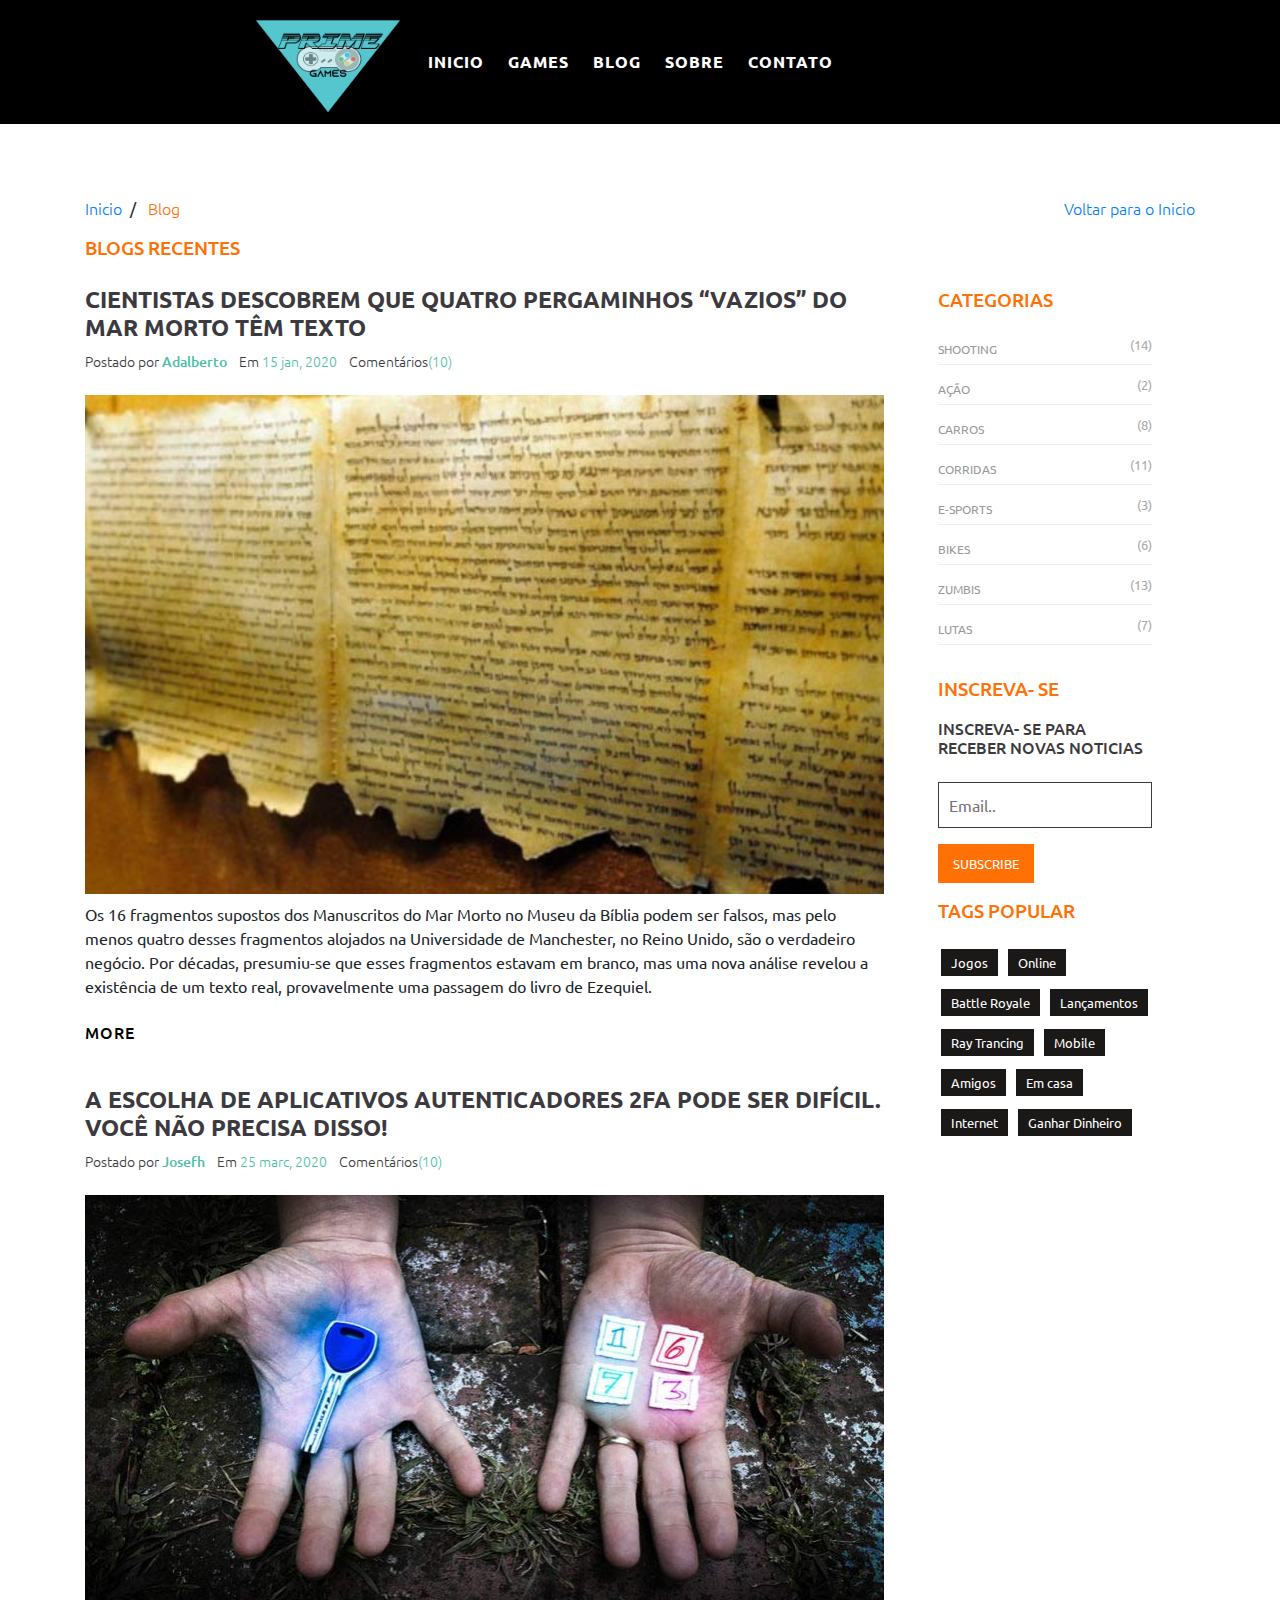
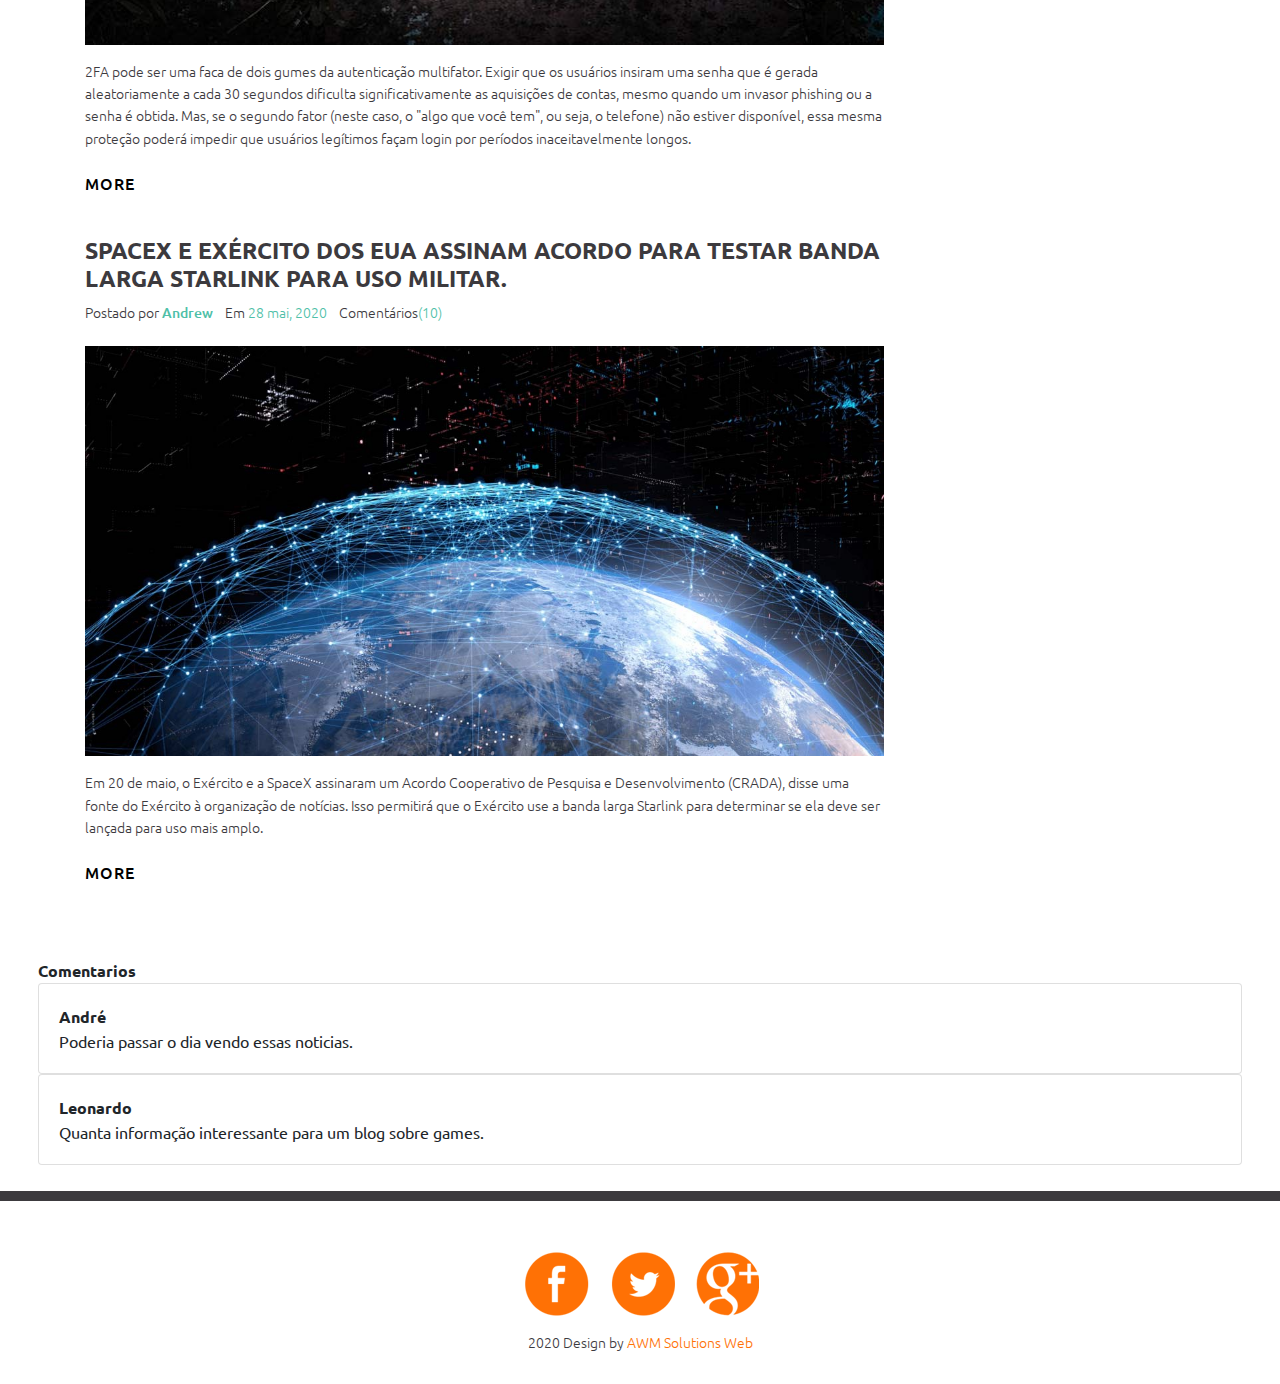
==== commit 1686c044: "AlteracoesBlogIndex" ====
--- a/blog.html
+++ b/blog.html
@@ -8,7 +8,8 @@
 <html>
 <head>
 <title>Prime Games</title>
-<link href="css/bootstrap.css" rel='stylesheet' type='text/css' />
+<link href="css/bootstrap.min.css" rel='stylesheet' type='text/css' />
+
 <!-- jQuery (necessary for Bootstrap's JavaScript plugins) -->
 <script src="js/jquery-1.11.0.min.js"></script>
 <!-- Custom Theme files -->
@@ -129,6 +130,22 @@
 	</div>
 </div>
 <!-- What New Part Endss Here -->
+<section>
+	<p class="texto"><strong>Comentarios</strong></p>
+	<div class="card">
+		<div class="card-body">
+		<strong> André </strong> <br />
+			Poderia passar o dia vendo essas noticias.
+		</div>
+	</div>
+
+	<div class="card">
+		<div class="card-body">
+			<strong> Leonardo </strong> <br />
+			Quanta informação interessante para um blog sobre games.
+		</div>
+	</div>
+</section>
 <!-- Footer Starts Here -->
 <div class="footer">
 	<div class="container">
--- a/css/style.css
+++ b/css/style.css
@@ -34,9 +34,13 @@
 	padding-top: 0%;
 }
 
+.logo a{
+	outline: none;
+}
+
 .logo img{
 	margin-left: 15%;
-	width: 25%;
+	width: 20%;
 }
 .navigation{
 	width:70%;
@@ -99,6 +103,16 @@
 @media(max-width:1440px){
 	.banner{
 		min-height:600px;	
+	}
+}
+
+@media(max-width:800px){
+	.vid-coll{
+		display: none;
+	}
+
+	iframe{
+		display: none;
 	}
 }
 .banner-bot{
@@ -723,10 +737,11 @@
    left: 0;
 }
 .view img {
-   display: block;
-   position: relative;
+	display: flex;
+   position: absolute;
    width: 100%;
    min-height: 100%;
+   
 }
 .view h2 {
    text-transform: uppercase;
@@ -1211,9 +1226,9 @@
 		width: 235px;
 		height: 165px;
 	}
-	.view-first img {
+	/* .view-first img {
 		width: 100%;
-	}
+	} */
 	.about-details {
 		width: 52%;
 	}
@@ -1554,3 +1569,8 @@
 }
 
 /*-- Media Queries Ends Here --*/
+section{
+	margin-left: 3%;
+	margin-right: 3%;
+	margin-bottom: 2%;
+}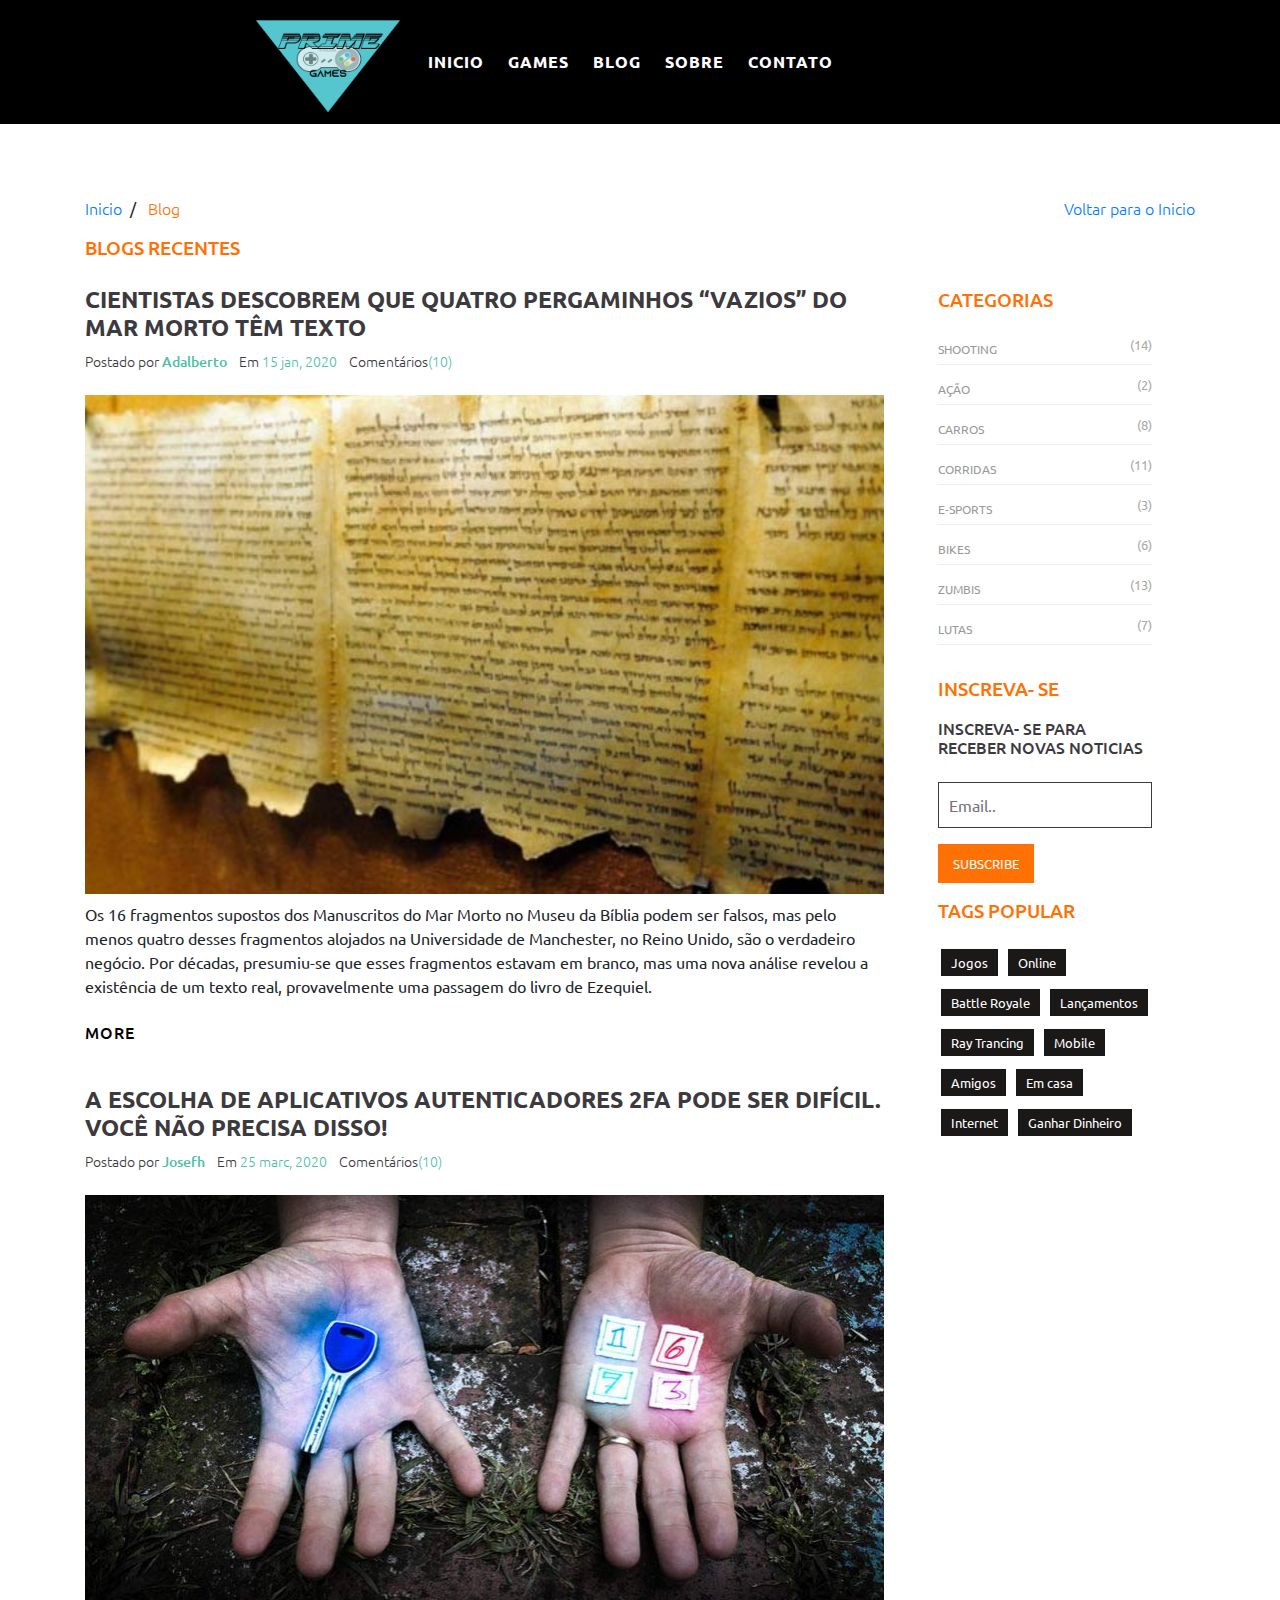
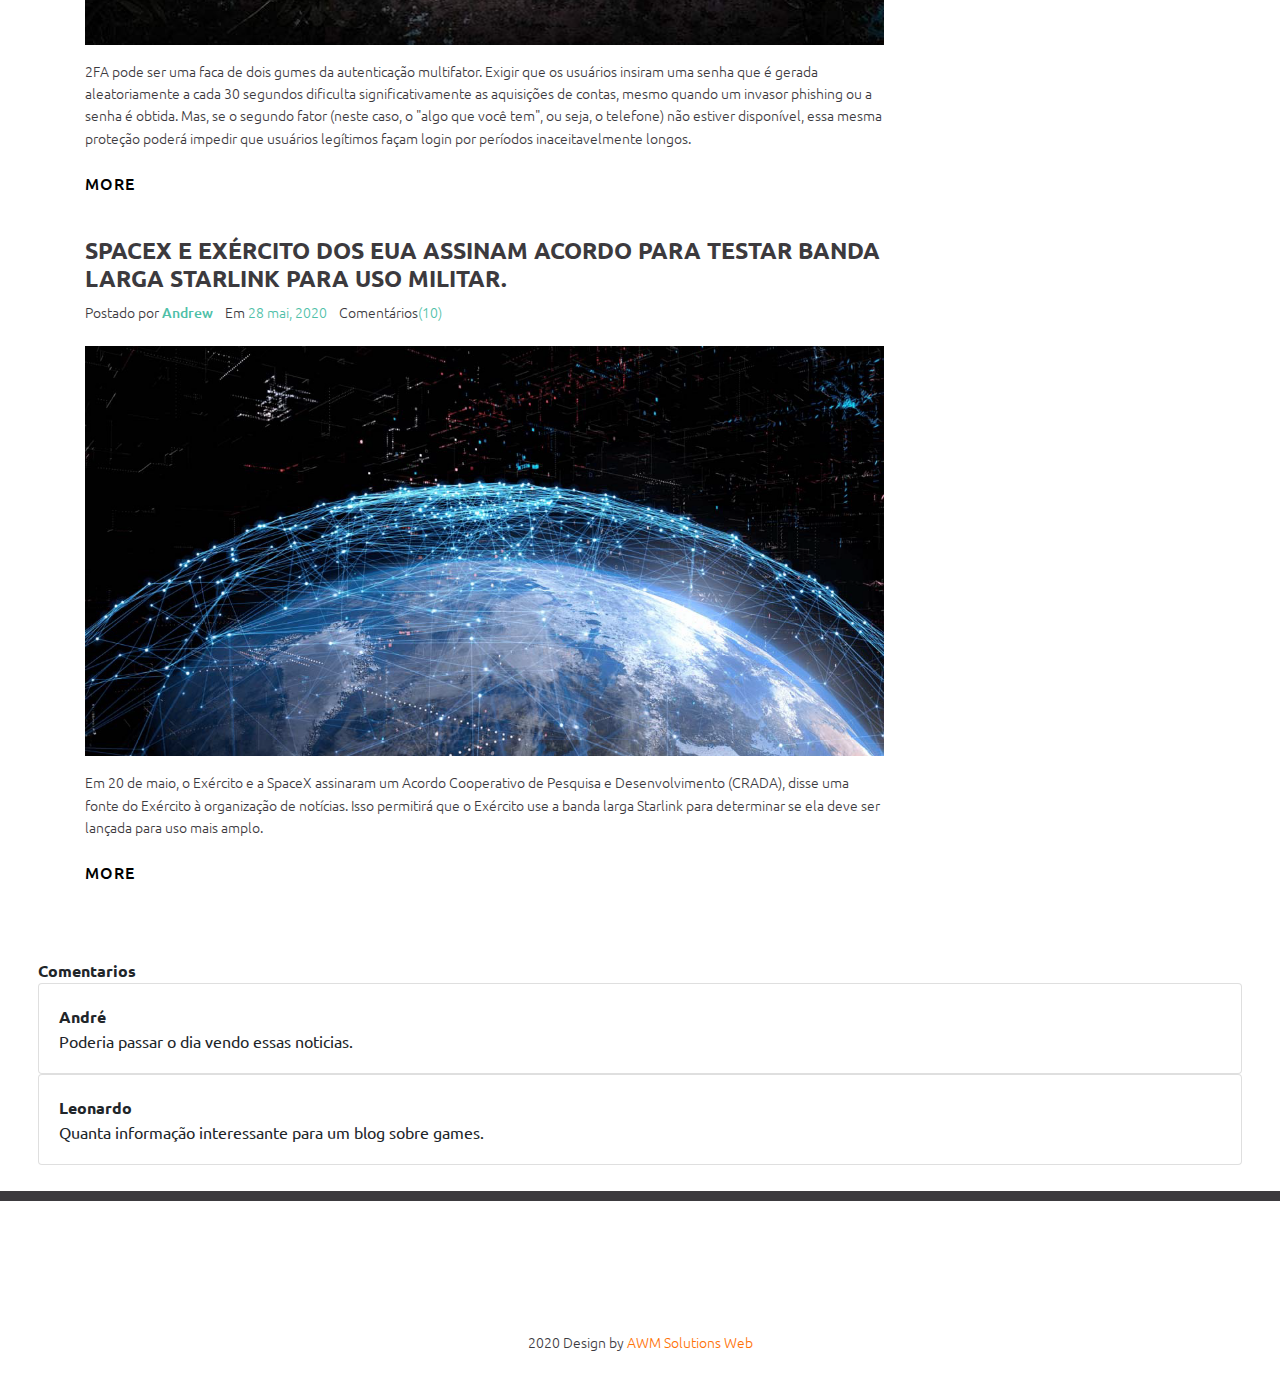
==== commit 8b3bf9f5: "AlteracaoBlog" ====
--- a/blog.html
+++ b/blog.html
@@ -9,9 +9,6 @@
 <head>
 <title>Prime Games</title>
 <link href="css/bootstrap.min.css" rel='stylesheet' type='text/css' />
-
-<!-- jQuery (necessary for Bootstrap's JavaScript plugins) -->
-<script src="js/jquery-1.11.0.min.js"></script>
 <!-- Custom Theme files -->
 <link href="css/style.css" rel='stylesheet' type='text/css' />
 <!-- Custom Theme files -->
@@ -36,13 +33,6 @@
 				<li><a href="features.html">Sobre</a></li>
 				<li><a href="contact.html">Contato</a></li>
 			</ul>
-			<script>
-				$( "span.menu" ).click(function() {
-				  $( ".navigation" ).slideToggle( "slow", function() {
-				    // Animation complete.
-				  });
-				});
-			</script>
 			<div class="clearfix"></div>
 		</div>
 		<div class="clearfix"></div>
@@ -69,7 +59,7 @@
 				<div class="post-details">
 					<p>Postado por <a href="#">Adalberto</a> &nbsp;&nbsp; Em <span>15 jan, 2020</span> &nbsp;&nbsp; Comentários<span>(10)</span></p>
 				</div>
-				<img src="images/pegaminho.jpg" alt="">
+				<img src="images/pegaminho.svg" alt="">
 				Os 16 fragmentos supostos dos Manuscritos do Mar Morto no Museu da Bíblia podem ser falsos, mas pelo menos quatro desses fragmentos alojados na Universidade de Manchester, no Reino Unido, são o verdadeiro negócio. Por décadas, presumiu-se que esses fragmentos estavam em branco, mas uma nova análise revelou a existência de um texto real, provavelmente uma passagem do livro de Ezequiel.</p>
 				<nav class="cl-effect-3"><a href="#">More</a></nav>
 			</div>
@@ -78,7 +68,7 @@
 				<div class="post-details">
 					<p>Postado por <a href="#">Josefh</a> &nbsp;&nbsp; Em <span>25 marc, 2020</span> &nbsp;&nbsp; Comentários<span>(10)</span></p>
 				</div>
-				<img src="images/BlogKey.jpg" alt="">
+				<img src="images/BlogKey.svg" alt="">
 				<p>2FA pode ser uma faca de dois gumes da autenticação multifator. Exigir que os usuários insiram uma senha que é gerada aleatoriamente a cada 30 segundos dificulta significativamente as aquisições de contas, mesmo quando um invasor phishing ou a senha é obtida. Mas, se o segundo fator (neste caso, o "algo que você tem", ou seja, o telefone) não estiver disponível, essa mesma proteção poderá impedir que usuários legítimos façam login por períodos inaceitavelmente longos.</p>
 				<nav class="cl-effect-3"><a href="#">More</a></nav>
 			</div>
@@ -87,7 +77,7 @@
 				<div class="post-details">
 					<p>Postado por <a href="#">Andrew</a> &nbsp;&nbsp; Em <span>28 mai, 2020</span> &nbsp;&nbsp; Comentários<span>(10)</span></p>
 				</div>
-				<img src="images/starlink.jpg" alt="">
+				<img src="images/starlink.svg" alt="">
 				
 				<p>Em 20 de maio, o Exército e a SpaceX assinaram um Acordo Cooperativo de Pesquisa e Desenvolvimento (CRADA), disse uma fonte do Exército à organização de notícias. Isso permitirá que o Exército use a banda larga Starlink para determinar se ela deve ser lançada para uso mais amplo.</p>
 				<nav class="cl-effect-3"><a href="#">More</a></nav>
--- a/css/style.css
+++ b/css/style.css
@@ -92,7 +92,7 @@
 	vertical-align: -webkit-baseline-middle;
 }
 .banner{
-	background:url(../images/valorant.jpg)no-repeat;
+	background:url(../images/valorant.svg)no-repeat;
 	background-size:cover;
 	-webkit-background-size:cover;
 	-o-background-size:cover;
@@ -106,13 +106,18 @@
 	}
 }
 
-@media(max-width:800px){
+@media(max-width:900px){
 	.vid-coll{
 		display: none;
 	}
 
 	iframe{
 		display: none;
+	}
+
+	.logo a img{
+		margin-left: 95% !important;
+		width: 25% !important;
 	}
 }
 .banner-bot{
@@ -479,7 +484,7 @@
 /*-- Gallery Part Ends Here --*/
 /*-- Video search Parts starts Here --*/
 .video-serch{
-	background:url(../images/fortniteEdit.jpg)no-repeat;
+	background:url(../images/fortniteEdit.svg)no-repeat;
 	background-size:cover;
 	-webkit-background-size:cover;
 	-moz-background-size:cover;
